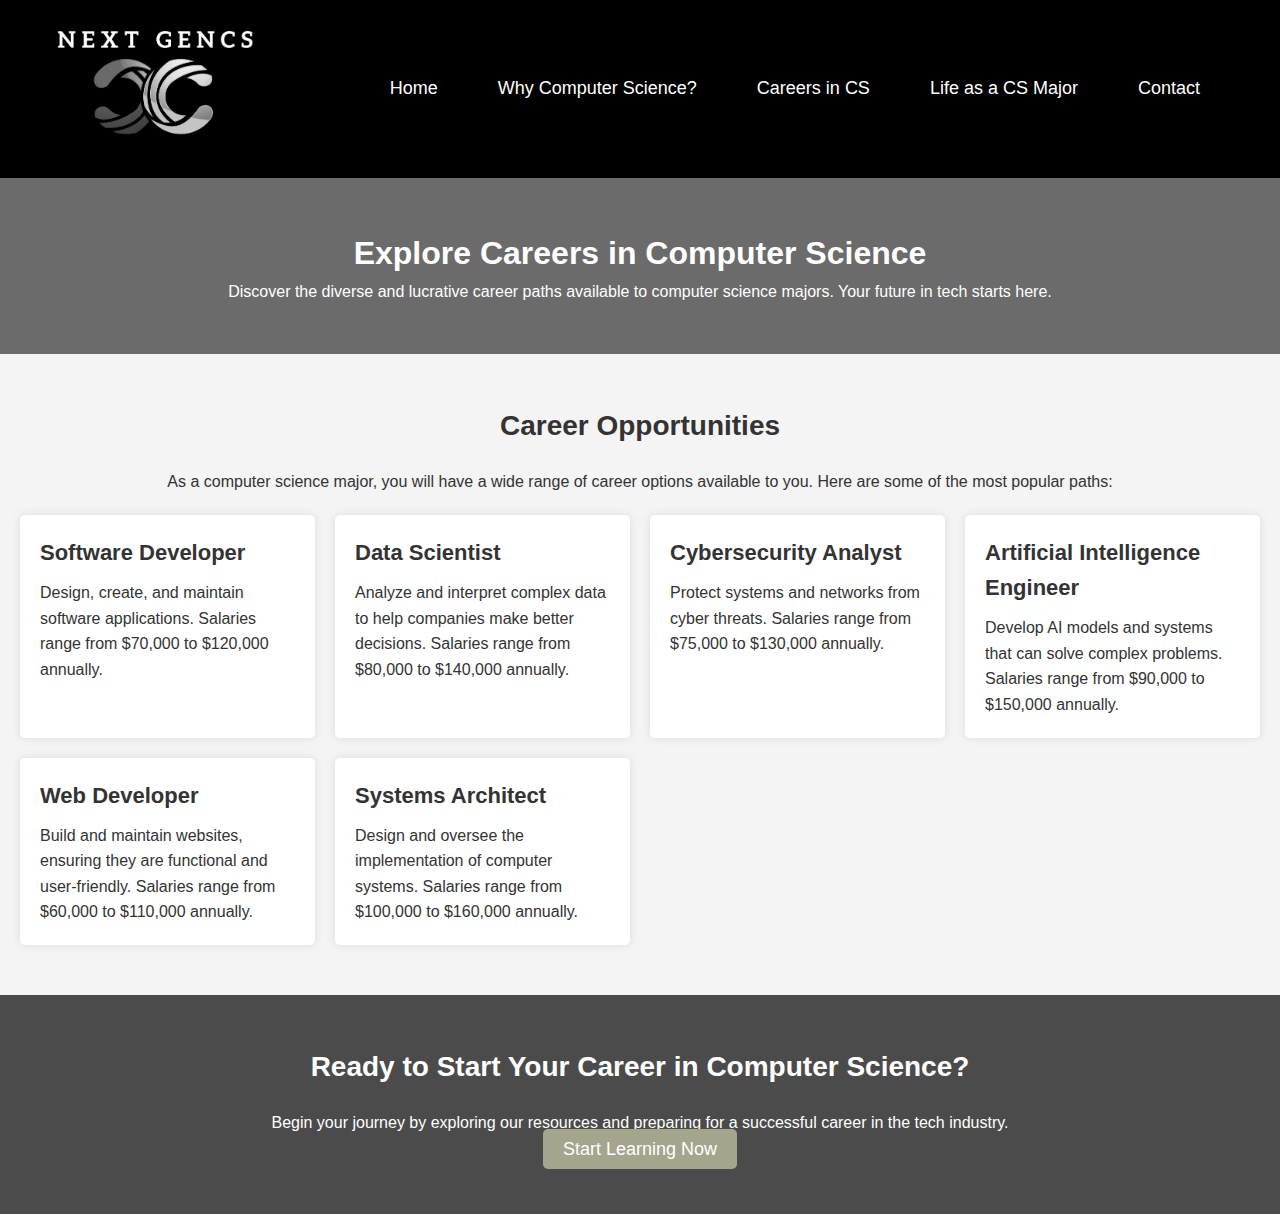
==== careers.html @ ca49dbeb "edited" ====
<!DOCTYPE html>
<html lang="en">
<head>
    <meta charset="UTF-8">
    <meta name="viewport" content="width=device-width, initial-scale=1.0">
    <title>Careers in Computer Science</title>
    <link rel="stylesheet" href="styles.css">
</head>
<body>
    <header>
        <div id="logo">
            <a href="index.html">
                <img src="images/logo.png" alt="Next Generation of CS" height="150px">
            </a>
        </div>
        <nav>
            <ul class="menu">
                <li><a href="index.html">Home</a></li>
                <li class="dropdown">
                    <a href="why_cs.html" class="dropbtn">Why Computer Science?</a>
                    <div class="dropdown-content">
                        <a href="why_cs.html">Why CS?</a>
                        <a href="learning.html">Learn More</a>
                        <a href="preparation.html">Prepare for CS</a>
                    </div>
                </li>
                <li><a href="careers.html">Careers in CS</a></li>
                <li><a href="life_as_cs_major.html">Life as a CS Major</a></li>
                <li><a href="contact.html">Contact</a></li>
            </ul>
        </nav>
    </header>

    <main>
        <section class="careers-hero">
            <h1>Explore Careers in Computer Science</h1>
            <p>Discover the diverse and lucrative career paths available to computer science majors. Your future in tech starts here.</p>
        </section>

        <section class="career-opportunities">
            <h2>Career Opportunities</h2>
            <p>As a computer science major, you will have a wide range of career options available to you. Here are some of the most popular paths:</p>

            <div class="careers-grid">
                <div class="career">
                    <h3>Software Developer</h3>
                    <p>Design, create, and maintain software applications. Salaries range from $70,000 to $120,000 annually.</p>
                </div>

                <div class="career">
                    <h3>Data Scientist</h3>
                    <p>Analyze and interpret complex data to help companies make better decisions. Salaries range from $80,000 to $140,000 annually.</p>
                </div>

                <div class="career">
                    <h3>Cybersecurity Analyst</h3>
                    <p>Protect systems and networks from cyber threats. Salaries range from $75,000 to $130,000 annually.</p>
                </div>

                <div class="career">
                    <h3>Artificial Intelligence Engineer</h3>
                    <p>Develop AI models and systems that can solve complex problems. Salaries range from $90,000 to $150,000 annually.</p>
                </div>

                <div class="career">
                    <h3>Web Developer</h3>
                    <p>Build and maintain websites, ensuring they are functional and user-friendly. Salaries range from $60,000 to $110,000 annually.</p>
                </div>

                <div class="career">
                    <h3>Systems Architect</h3>
                    <p>Design and oversee the implementation of computer systems. Salaries range from $100,000 to $160,000 annually.</p>
                </div>
            </div>
        </section>

        <section class="get-started">
            <h2>Ready to Start Your Career in Computer Science?</h2>
            <p>Begin your journey by exploring our resources and preparing for a successful career in the tech industry.</p>
            <a href="learning.html" class="cta-button">Start Learning Now</a>
        </section>
    </main>
</body>
</html>
---- styles.css ----
/* Basic Reset */
* {
    margin: 0;
    padding: 0;
    box-sizing: border-box;
}

body {
    font-family: Arial, sans-serif;
    line-height: 1.6;
    color: #333;
    background-color: #eaeaea; /* Light Gray */
}

/* Header and Navigation */
header {
    background-color: black; /* Charcoal Gray */
    color: #fff;
    padding: 10px 50px;
    display: flex;
    align-items: center;
    justify-content: space-between;
}

#logo img {
    height: 150px; /* Adjust the size of the logo */
}

nav {
    display: flex;
    align-items: center;
}

nav ul.menu {
    list-style-type: none;
    display: flex;
    justify-content: center;
}

nav ul.menu li {
    position: relative; /* Needed for dropdown positioning */
    margin: 0 15px; /* Add space between menu items */
}

nav ul.menu li a {
    color: #fff;
    text-decoration: none;
    font-size: 18px;
    padding: 10px 15px;
}

nav ul.menu li a:hover {
    background-color: #6b6b6b; /* Slightly lighter gray */
    border-radius: 5px;
}

/* Dropdown Menu */
.dropdown-content {
    display: none; /* Hide dropdown content by default */
    position: absolute;
    background-color: #6b6b6b; /* Slightly lighter gray */
    min-width: 160px;
    box-shadow: 0px 8px 16px rgba(0, 0, 0, 0.2);
    z-index: 1;
}

.dropdown-content a {
    color: #fff;
    padding: 12px 16px;
    text-decoration: none;
    display: block;
    text-align: left;
}

.dropdown-content a:hover {
    background-color: #a5a58d; /* Light Beige */
}

.dropdown:hover .dropdown-content {
    display: block; /* Show dropdown on hover */
}

/* Hero Section */
.hero {
    background-color: black; /* Medium Gray */
    color: #fff;
    padding: 50px 20px;
    text-align: center;
}

.hero h1 {
    font-size: 36px;
    margin-bottom: 10px;
}

.hero p {
    font-size: 20px;
    margin-bottom: 20px;
}

.cta-button {
    background-color: #a5a58d; /* Light Beige */
    color: #fff;
    padding: 10px 20px;
    text-decoration: none;
    border-radius: 5px;
    font-size: 18px;
}

.cta-button:hover {
    background-color: #c8c7a6; /* Even Lighter Beige */
}

/* Video Section */
.video-section {
    padding: 50px 20px;
    text-align: center;
    background-color: #e0dfdf; /* Light Gray */
}

.video-section h2 {
    font-size: 28px;
    margin-bottom: 20px;
}

.video-container {
    max-width: 720px;
    margin: 0 auto;
}

video {
    width: 100%;
    height: auto;
    border-radius: 5px;
}

/* About Section */
.about {
    padding: 50px 20px;
    text-align: center;
    background-color: #f4f4f4; /* Beige */
}

.about h2 {
    font-size: 28px;
    margin-bottom: 20px;
}

.features {
    display: flex;
    justify-content: space-around;
    margin-top: 20px;
    gap: 20px;
}

.feature {
    background-color: #fff;
    padding: 20px;
    flex: 1;
    border-radius: 5px;
    box-shadow: 0 0 10px rgba(0, 0, 0, 0.1);
}

.feature h3 {
    font-size: 22px;
    margin-bottom: 10px;
}

.feature p {
    font-size: 16px;
}

/* Get Started Section */
.get-started {
    background-color: #4b4b4b; /* Charcoal Gray */
    color: #fff;
    padding: 50px 20px;
    text-align: center;
}

.get-started h2 {
    font-size: 28px;
    margin-bottom: 20px;
}

/* Footer */
footer {
    background-color: #4b4b4b; /* Charcoal Gray */
    color: #fff;
    text-align: center;
    padding: 10px 0;
    margin-top: 20px;
}
/* Careers Page Styles */
.careers-hero {
    background-color: #6b6b6b; /* Medium Gray */
    color: #fff;
    padding: 50px 20px;
    text-align: center;
}

.career-opportunities {
    padding: 50px 20px;
    background-color: #f4f4f4; /* Light Beige */
    text-align: center;
}

.career-opportunities h2 {
    font-size: 28px;
    margin-bottom: 20px;
}

.careers-grid {
    display: grid;
    grid-template-columns: repeat(auto-fit, minmax(250px, 1fr));
    gap: 20px;
    margin-top: 20px;
}

.career {
    background-color: #fff;
    padding: 20px;
    border-radius: 5px;
    box-shadow: 0 0 10px rgba(0, 0, 0, 0.1);
    text-align: left;
}

.career h3 {
    font-size: 22px;
    margin-bottom: 10px;
}

.career p {
    font-size: 16px;
}
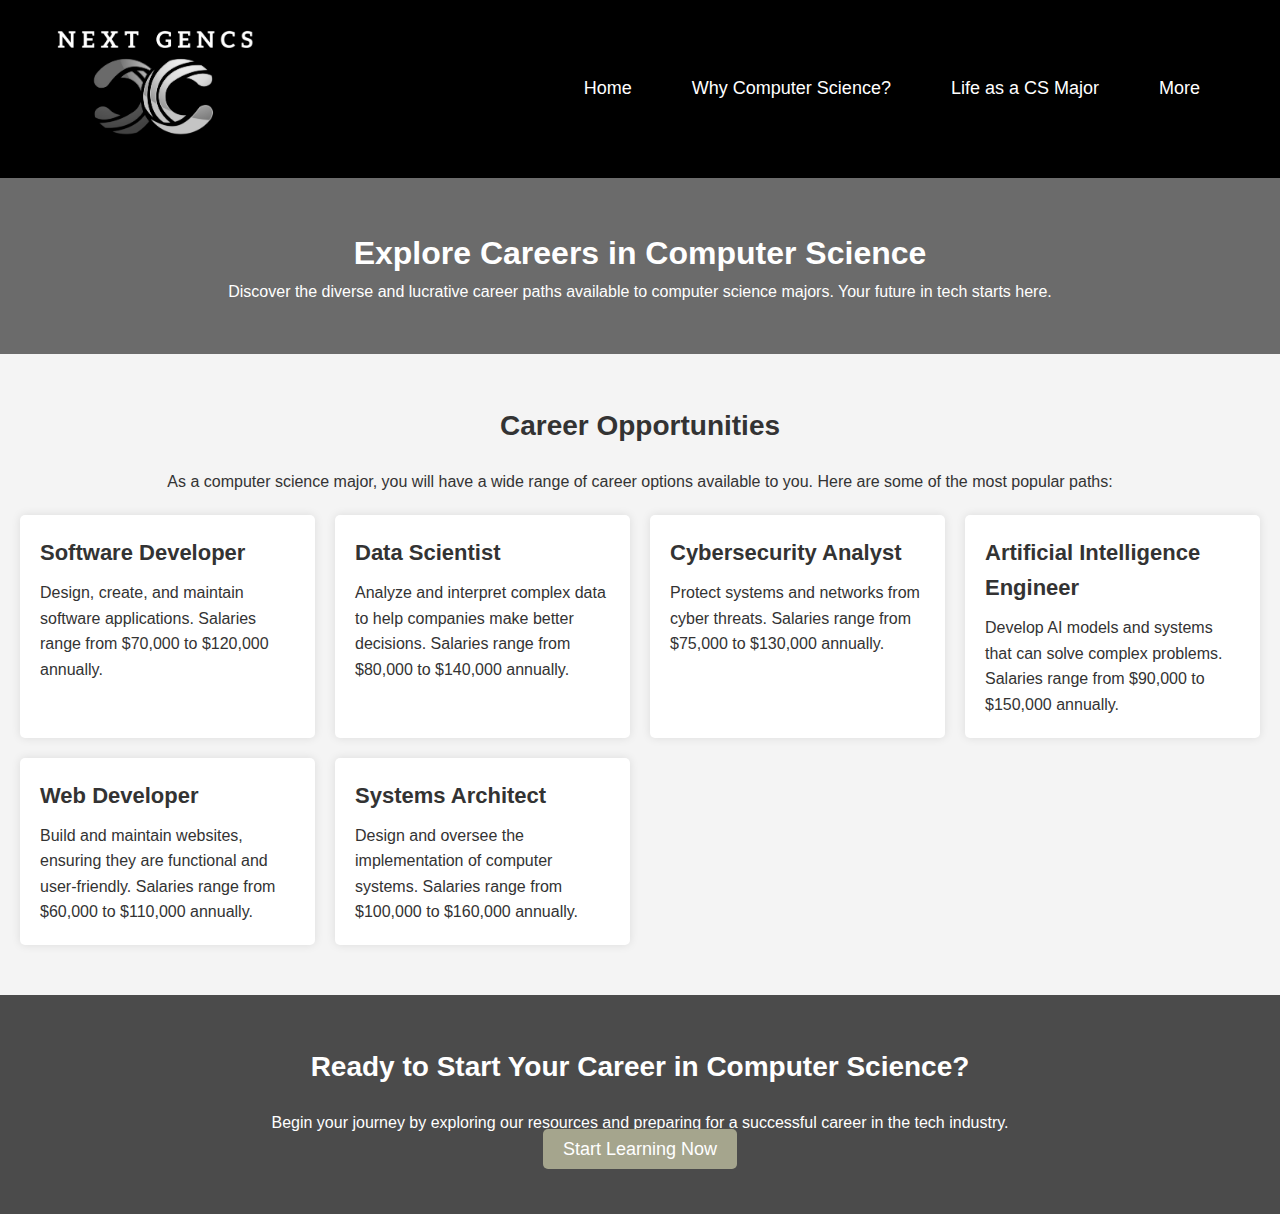
==== commit 702746bb: "edited" ====
--- a/careers.html
+++ b/careers.html
@@ -10,7 +10,7 @@
     <header>
         <div id="logo">
             <a href="index.html">
-                <img src="images/logo.png" alt="Next Generation of CS" height="150px">
+                <img src="images/logo.png" alt="Next Generation of CS" height="100px">
             </a>
         </div>
         <nav>
@@ -24,9 +24,16 @@
                         <a href="preparation.html">Prepare for CS</a>
                     </div>
                 </li>
-                <li><a href="careers.html">Careers in CS</a></li>
                 <li><a href="life_as_cs_major.html">Life as a CS Major</a></li>
-                <li><a href="contact.html">Contact</a></li>
+
+
+                <li class="dropdown">
+                    <a href="more.html">More</a>
+                    <div class="dropdown-content">
+                        <a href="CSfunfacts.html"> CS Funfacts</a>
+                </li>
+                     </div>
+
             </ul>
         </nav>
     </header>
--- a/styles.css
+++ b/styles.css
@@ -89,7 +89,7 @@
 }
 
 .hero h1 {
-    font-size: 36px;
+    font-size: 30px;
     margin-bottom: 10px;
 }
 
@@ -109,29 +109,6 @@
 
 .cta-button:hover {
     background-color: #c8c7a6; /* Even Lighter Beige */
-}
-
-/* Video Section */
-.video-section {
-    padding: 50px 20px;
-    text-align: center;
-    background-color: #e0dfdf; /* Light Gray */
-}
-
-.video-section h2 {
-    font-size: 28px;
-    margin-bottom: 20px;
-}
-
-.video-container {
-    max-width: 720px;
-    margin: 0 auto;
-}
-
-video {
-    width: 100%;
-    height: auto;
-    border-radius: 5px;
 }
 
 /* About Section */
@@ -233,3 +210,84 @@
 .career p {
     font-size: 16px;
 }
+
+/* Basic Reset */
+* {
+    margin: 0;
+    padding: 0;
+    box-sizing: border-box;
+}
+
+body {
+    font-family: Arial, sans-serif;
+    line-height: 1.6;
+    color: #333;
+    background-color: #f4f4f4;
+}
+
+/* Slideshow Container */
+.slideshow-container {
+    position: relative;
+    width: 100%;
+    max-width: 100%;
+    overflow: hidden;
+}
+
+.mySlides {
+    display: none;
+    width: 100%;
+}
+
+.mySlides img {
+    width: 100%;
+    height: auto;
+    display: block;
+}
+
+/* Optional: Adding a fade effect */
+.fade {
+    animation-name: fade;
+    animation-duration: 1.5s;
+}
+
+@keyframes fade {
+    from {opacity: .4}
+    to {opacity: 1}
+}
+
+.pathway-image {
+    width: 100px;
+    height: auto;
+    margin: 10px 0;
+    border-radius: 5px;
+    transition: transform 0.3s ease;
+}
+
+.pathway-image:hover {
+    transform: scale(1.05); /* Slight zoom effect on hover */
+}
+/* Next and previous buttons */
+.prev, .next {
+    cursor: pointer;
+    position: absolute;
+    top: 50%;
+    width: auto;
+    padding: 16px;
+    margin-top: -22px;
+    color: white;
+    font-weight: bold;
+    font-size: 18px;
+    transition: 0.6s ease;
+    border-radius: 0 3px 3px 0;
+    user-select: none;
+}
+
+.next {
+    right: 0;
+    border-radius: 3px 0 0 3px;
+}
+
+.prev {
+    left: 0;
+    border-radius: 3px 0 0 3px;
+}